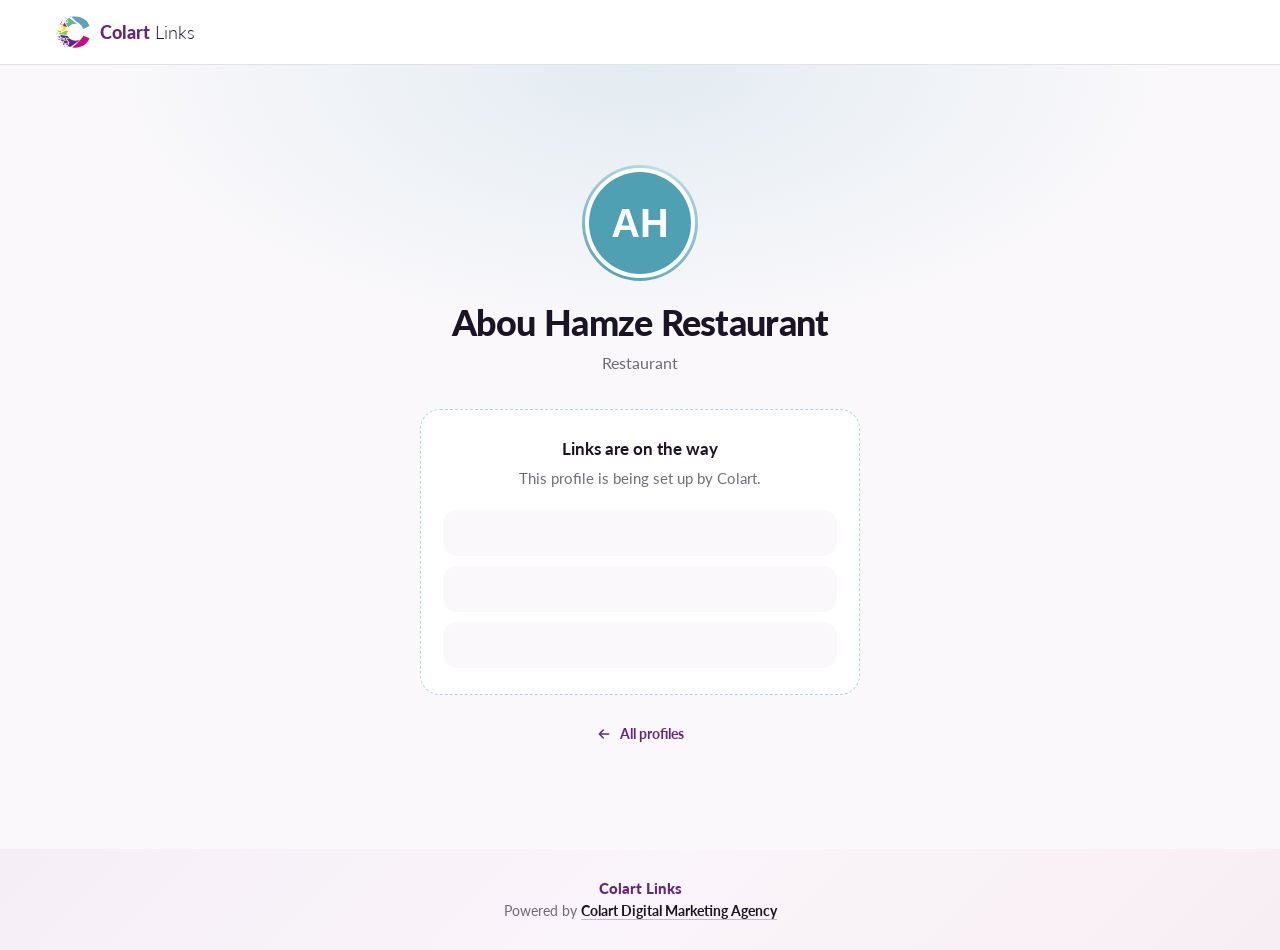
==== abouhamzerestaurant/index.html @ f3c53eca "Add files via upload" ====
<!DOCTYPE html>
<html lang="en">
<head>
  <meta charset="UTF-8">
  <meta name="viewport" content="width=device-width, initial-scale=1, viewport-fit=cover">
  <title>Abou Hamze Restaurant | Colart Links</title>
  <meta name="description" content="Abou Hamze Restaurant: Restaurant. All links in one place, powered by Colart.">
  <meta name="theme-color" content="#50a0b4">
  <link rel="canonical" href="https://links.colartdigitalmarketingagency.com/abouhamzerestaurant/">

  <meta property="og:type" content="profile">
  <meta property="og:title" content="Abou Hamze Restaurant | Colart Links">
  <meta property="og:description" content="Restaurant">
  <meta property="og:url" content="https://links.colartdigitalmarketingagency.com/abouhamzerestaurant/">

  <link rel="icon" href="assets/logo.svg" type="image/svg+xml">
  <link rel="preconnect" href="https://fonts.googleapis.com">
  <link rel="preconnect" href="https://fonts.gstatic.com" crossorigin>
  <link href="https://fonts.googleapis.com/css2?family=Lato:wght@300;400;700;900&display=swap" rel="stylesheet">
  <link rel="stylesheet" href="style.css">
</head>
<body>

  <header class="site-header">
    <div class="wrap">
      <a class="brand" href="../" aria-label="Colart Links home">
        <img src="../assets/colart-mark.svg" alt="" width="34" height="32">
        <span class="brand-name"><b>Colart</b> <span>Links</span></span>
      </a>
    </div>
  </header>

  <main class="profile">
    <div class="profile-card">
      <span class="avatar"><span><img src="assets/logo.svg" alt="Abou Hamze Restaurant logo" width="110" height="110"></span></span>
      <h1>Abou Hamze Restaurant</h1>
      <p class="category">Restaurant</p>

      <!-- Add links here when ready, then delete the .soon block:
      <ul class="links">
        <li><a href="https://instagram.com/..." target="_blank" rel="noopener">Instagram</a></li>
        <li><a href="https://wa.me/961..." target="_blank" rel="noopener">WhatsApp</a></li>
      </ul>
      -->
      <div class="soon">
        <p>Links are on the way</p>
        <p>This profile is being set up by Colart.</p>
        <div class="soon-bars" aria-hidden="true"><span></span><span></span><span></span></div>
      </div>

      <a class="back" href="../"><svg viewBox="0 0 24 24" fill="none" stroke="currentColor" stroke-width="2.2" stroke-linecap="round" stroke-linejoin="round" aria-hidden="true"><path d="M19 12H5M11 6l-6 6 6 6"/></svg>All profiles</a>
    </div>
  </main>

  <footer class="site-footer">
    <b>Colart Links</b>
    Powered by <a href="https://colartdigitalmarketingagency.com" target="_blank" rel="noopener">Colart Digital Marketing Agency</a>
  </footer>

</body>
</html>
---- abouhamzerestaurant/style.css ----
/* ===========================================
   COLART LINKS — Abou Hamze Restaurant
   links.colartdigitalmarketingagency.com/abouhamzerestaurant
   This profile's own stylesheet. Edit freely —
   it doesn't affect the directory or other profiles.
=========================================== */

:root {
  /* Profile accent — change to the client's brand color */
  --accent:     #50a0b4;
  --accent-ink: #ffffff;

  /* Colart brand */
  --purple:    #642878;
  --purple-dk: #4a1d59;
  --magenta:   #c81478;
  --ink:       #1a1424;
  --bg:        #ffffff;
  --bg-soft:   #faf8fb;
  --line:      rgba(26, 20, 36, .12);
  --muted:     rgba(26, 20, 36, .62);

  --font: 'Lato', 'Noto Kufi Arabic', system-ui, -apple-system, 'Segoe UI', sans-serif;
  --ease: cubic-bezier(.2, .7, .2, 1);
  --gutter: clamp(20px, 5vw, 36px);
}

*, *::before, *::after { margin: 0; padding: 0; box-sizing: border-box; }
html { -webkit-text-size-adjust: 100%; }
body {
  font-family: var(--font);
  line-height: 1.55;
  color: var(--ink);
  background: var(--bg-soft);
  -webkit-font-smoothing: antialiased;
  min-height: 100vh;
  display: flex;
  flex-direction: column;
}
a { color: inherit; text-decoration: none; }
img { display: block; max-width: 100%; }
:focus-visible { outline: 3px solid var(--magenta); outline-offset: 3px; border-radius: 6px; }

/* Header */
.site-header {
  position: sticky; top: 0; z-index: 20;
  background: rgba(255, 255, 255, .88);
  backdrop-filter: blur(14px); -webkit-backdrop-filter: blur(14px);
  border-bottom: 1px solid var(--line);
}
.site-header .wrap {
  max-width: 1240px; margin: 0 auto; padding: 0 var(--gutter);
  height: 64px; display: flex; align-items: center;
}
.brand { display: inline-flex; align-items: center; gap: 10px; }
.brand img { width: 34px; height: auto; }
.brand-name { font-size: 18px; line-height: 1; color: var(--purple); }
.brand-name b { font-weight: 900; }
.brand-name span { font-weight: 300; color: var(--ink); }

/* Profile */
.profile {
  flex: 1;
  display: grid;
  place-items: start center;
  padding: clamp(48px, 10vw, 100px) var(--gutter);
  background: radial-gradient(60% 50% at 50% 0%, color-mix(in srgb, var(--accent) 14%, transparent) 0%, transparent 70%);
}
.profile-card { width: 100%; max-width: 440px; text-align: center; }

.avatar {
  display: block;
  width: 116px; height: 116px;
  margin: 0 auto;
  border-radius: 50%;
  padding: 3px;
  background: conic-gradient(from 200deg, var(--accent), color-mix(in srgb, var(--accent) 35%, #fff), var(--accent));
}
.avatar span {
  width: 100%; height: 100%;
  border-radius: 50%;
  border: 4px solid #fff;
  background: #fff;
  display: grid; place-items: center;
  overflow: hidden;
}
.avatar img { width: 100%; height: 100%; object-fit: cover; }

.profile h1 {
  margin-top: 22px;
  font-size: clamp(28px, 6vw, 36px);
  font-weight: 900;
  letter-spacing: -.02em;
  line-height: 1.1;
}
.name-ar {
  display: block;
  margin-top: 6px;
  font-family: 'Noto Kufi Arabic', var(--font);
  font-weight: 700;
  font-size: 19px;
  color: var(--purple);
}
.category { margin-top: 8px; font-size: 16px; color: var(--muted); }

/* Links — add <li><a> items in index.html */
.links { list-style: none; margin-top: 34px; display: grid; gap: 12px; }
.links a {
  display: flex; align-items: center; justify-content: center;
  min-height: 56px; padding: 14px 20px;
  border-radius: 16px;
  background: #fff;
  border: 1px solid var(--line);
  font-weight: 700;
  transition: border-color .3s, transform .3s var(--ease), color .3s;
}
.links a:hover { border-color: var(--accent); color: var(--purple); transform: translateY(-2px); }

/* Placeholder (remove when links are added) */
.soon {
  margin-top: 34px;
  padding: 26px 22px;
  border-radius: 20px;
  border: 1.5px dashed color-mix(in srgb, var(--accent) 45%, transparent);
  background: #fff;
}
.soon p { font-size: 17px; font-weight: 700; }
.soon p + p { margin-top: 4px; font-size: 15px; font-weight: 400; color: var(--muted); }
.soon-bars { display: grid; gap: 10px; margin-top: 20px; }
.soon-bars span { height: 46px; border-radius: 14px; background: var(--bg-soft); }

.back {
  display: inline-flex; align-items: center; gap: 8px;
  margin-top: 28px;
  font-size: 14px; font-weight: 700;
  color: var(--purple);
}
.back svg { width: 16px; height: 16px; transition: transform .3s var(--ease); }
.back:hover { color: var(--magenta); }
.back:hover svg { transform: translateX(-4px); }

/* Footer */
.site-footer {
  background: linear-gradient(135deg, #f5eef7 0%, #faf5fa 50%, #f7eef3 100%);
  padding: 28px var(--gutter);
  text-align: center;
  font-size: 14px;
  color: var(--muted);
}
.site-footer b { display: block; color: var(--purple); font-weight: 900; font-size: 15px; }
.site-footer a { color: var(--ink); font-weight: 700; border-bottom: 1px solid rgba(100, 40, 120, .3); }
.site-footer a:hover { color: var(--magenta); border-color: var(--magenta); }

@media (prefers-reduced-motion: reduce) {
  *, *::before, *::after { transition: none !important; animation: none !important; }
}
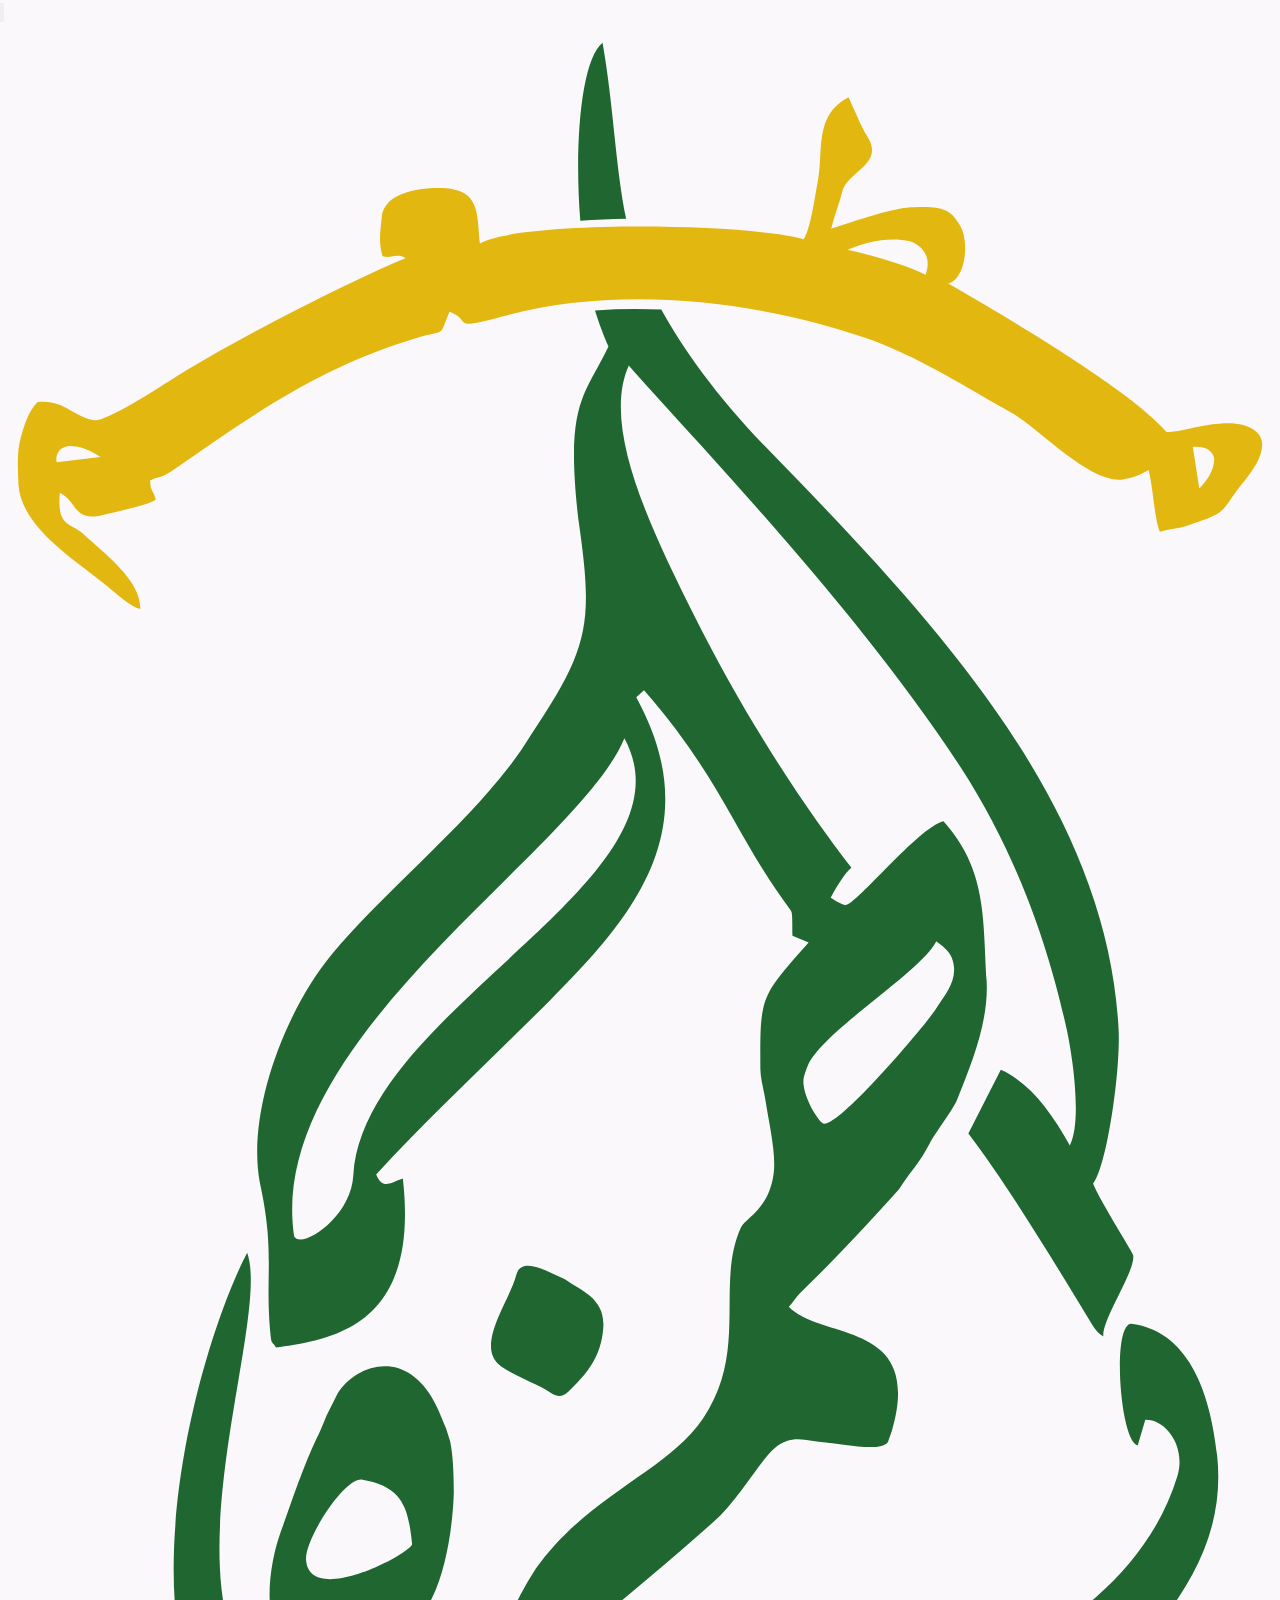
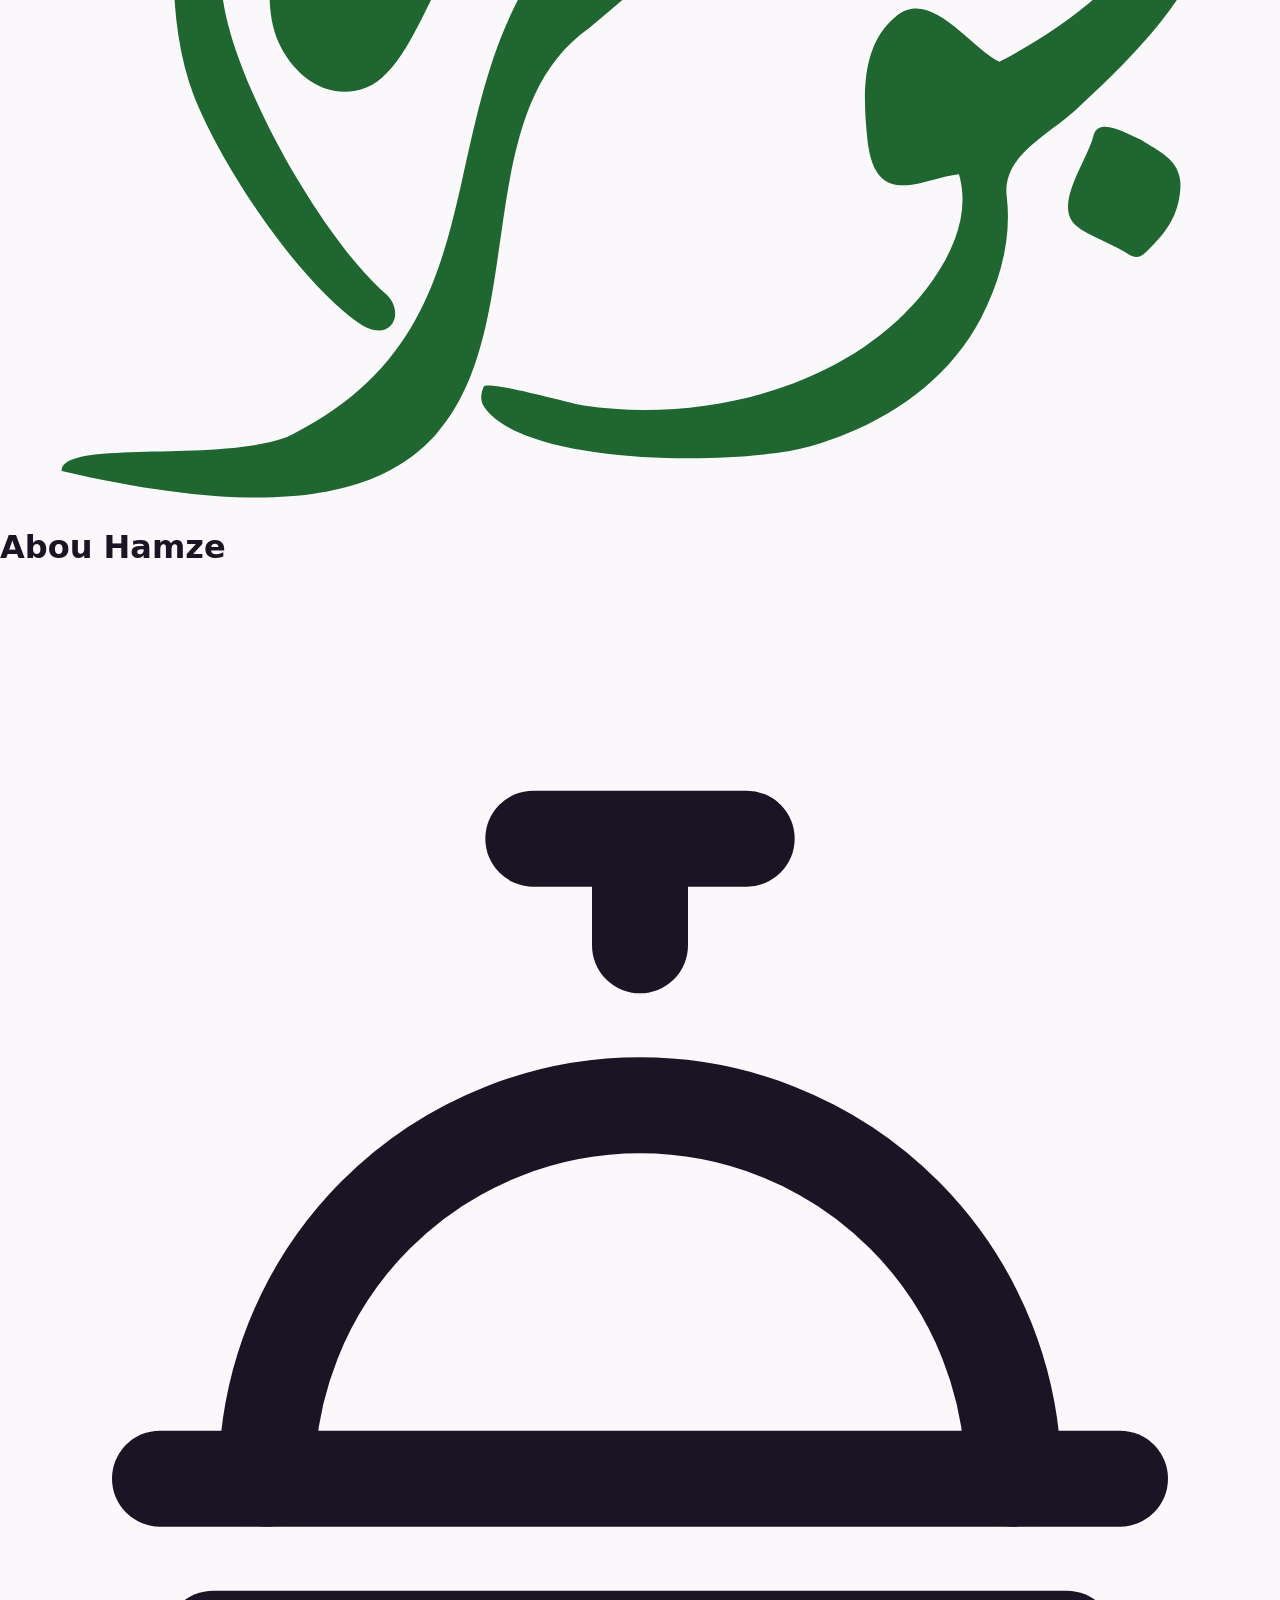
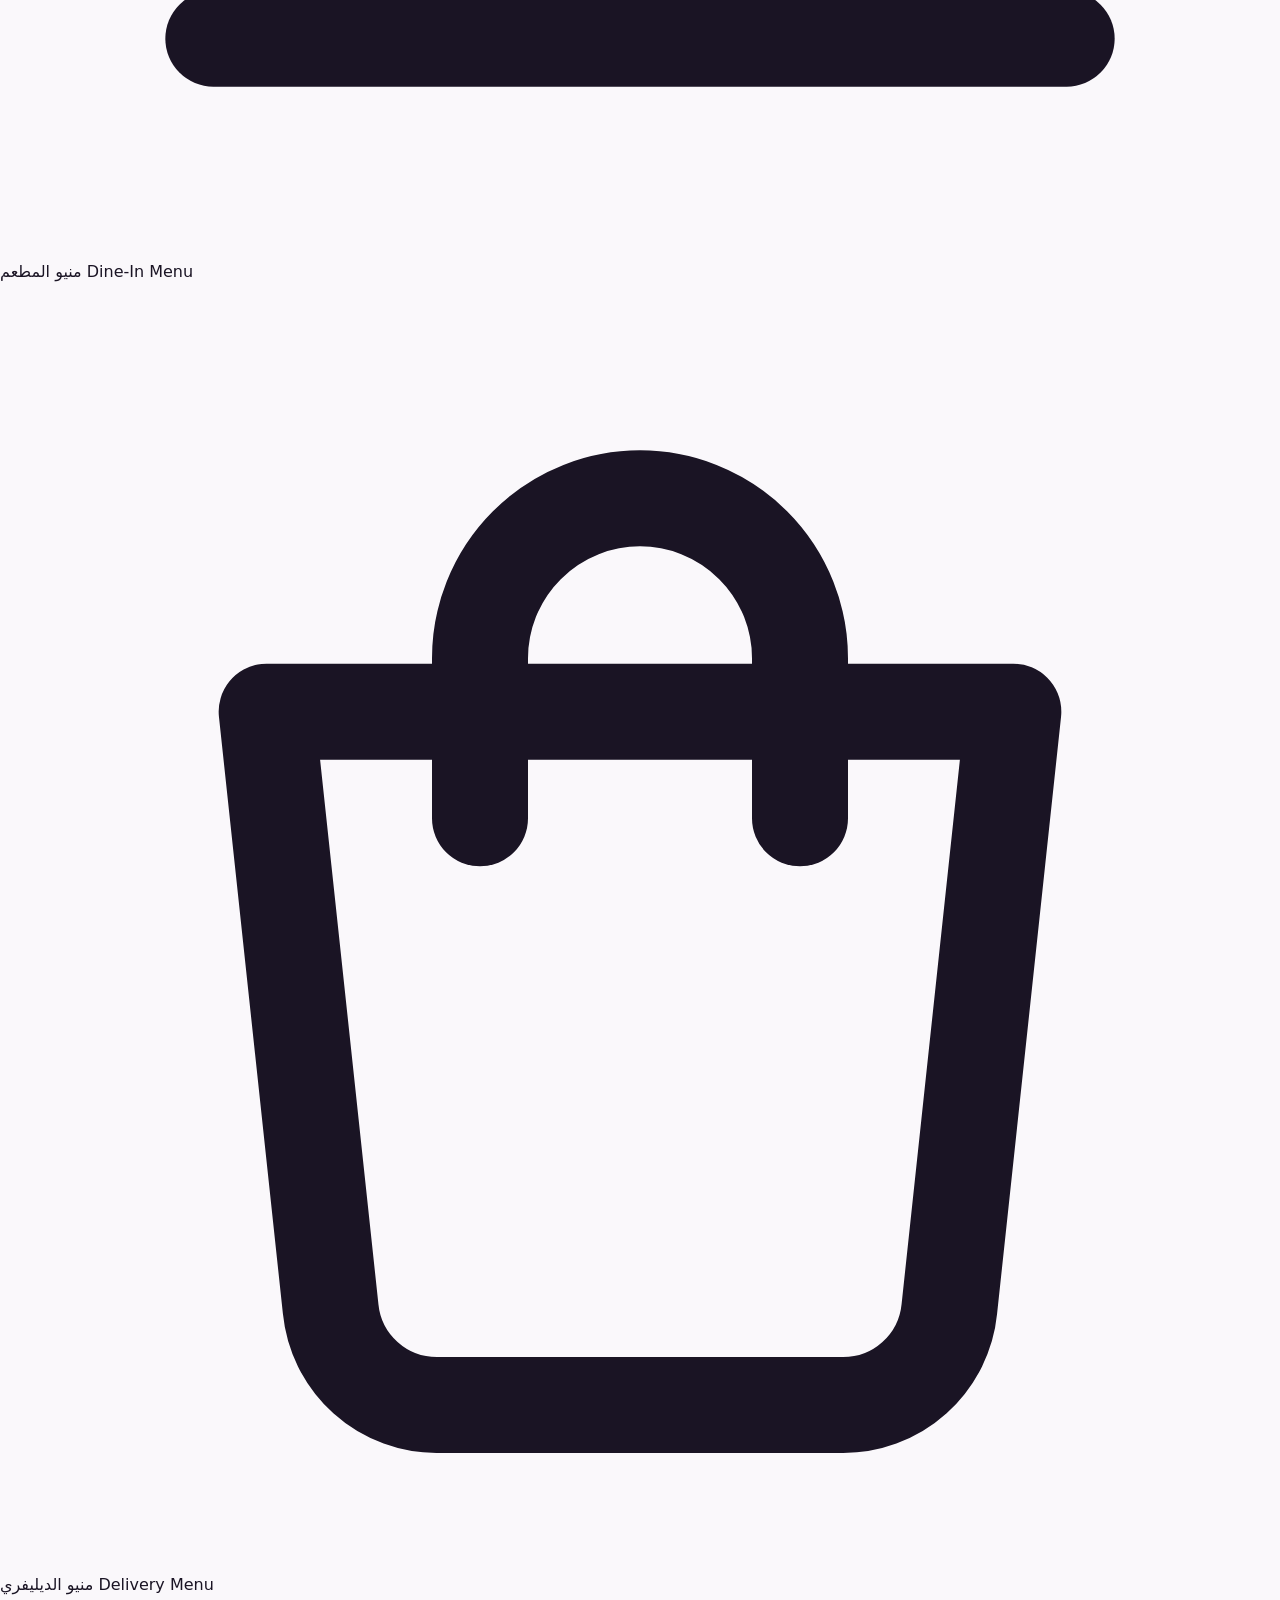
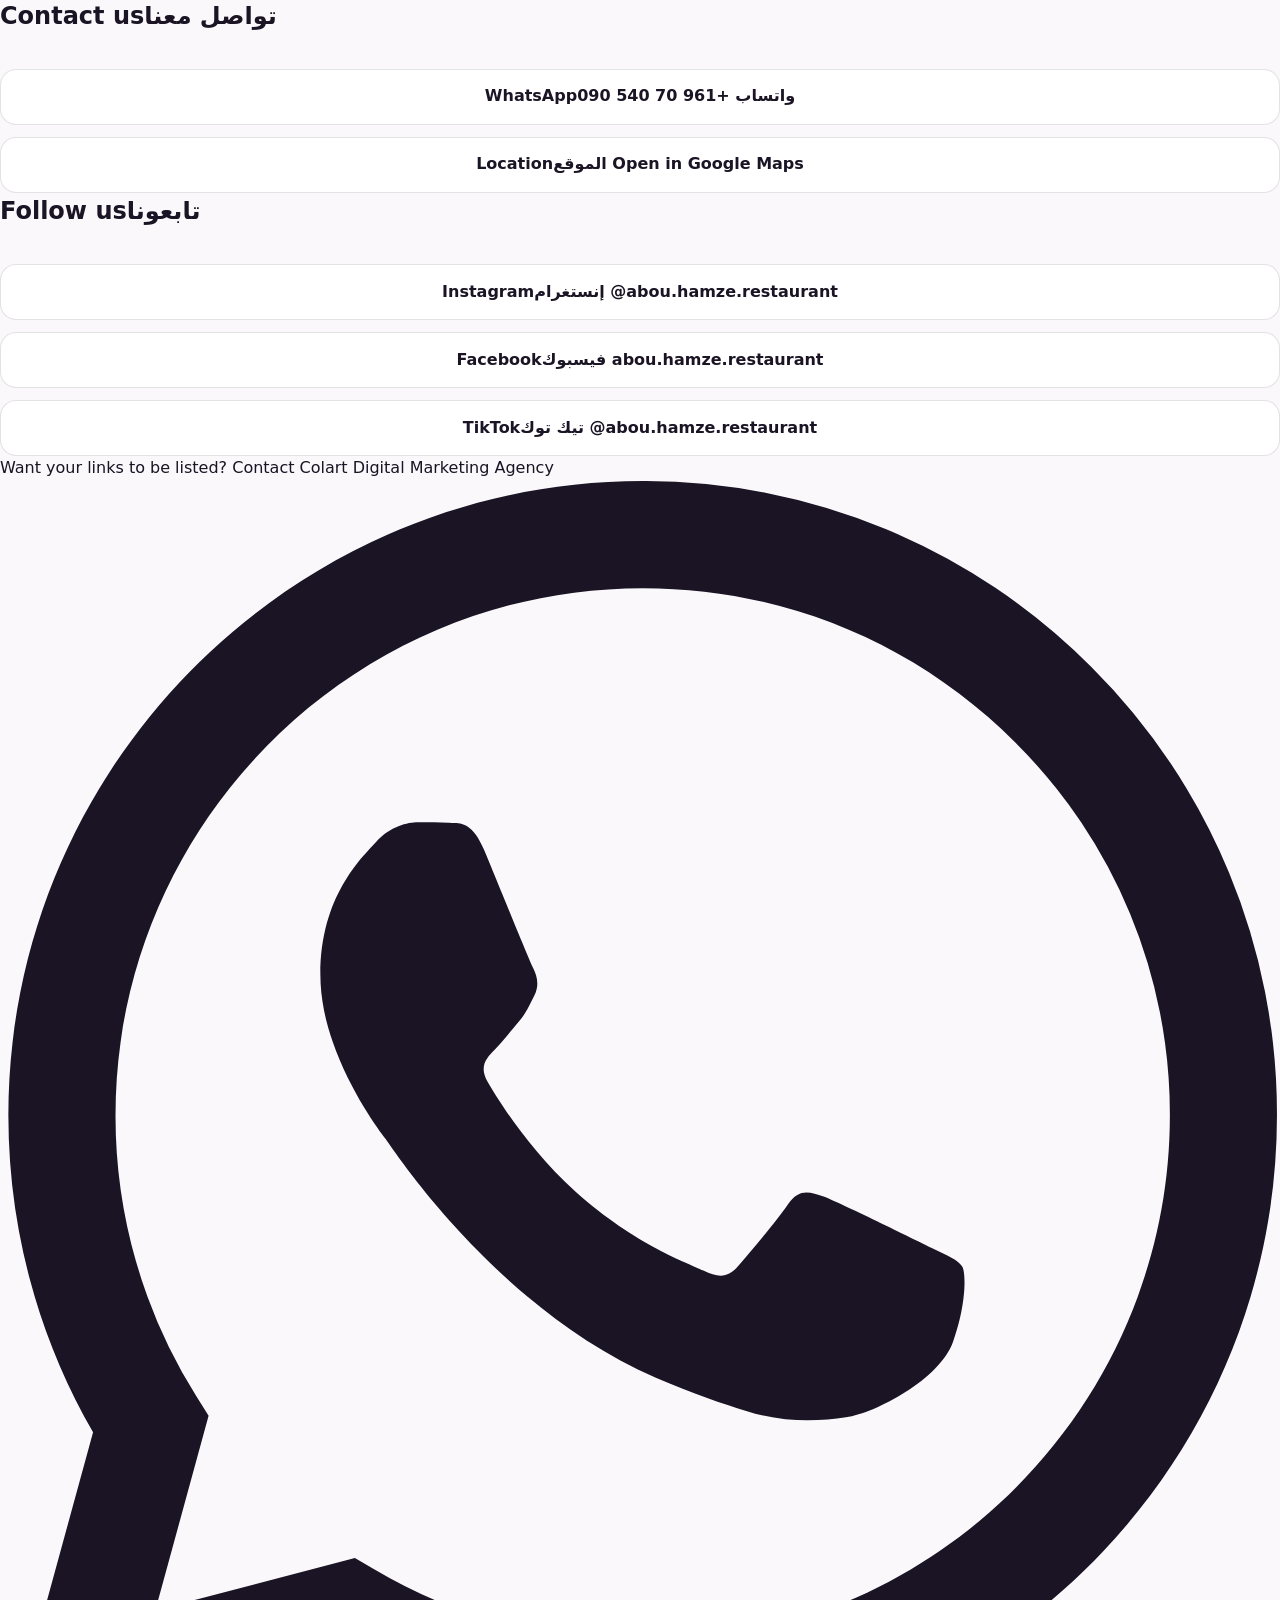
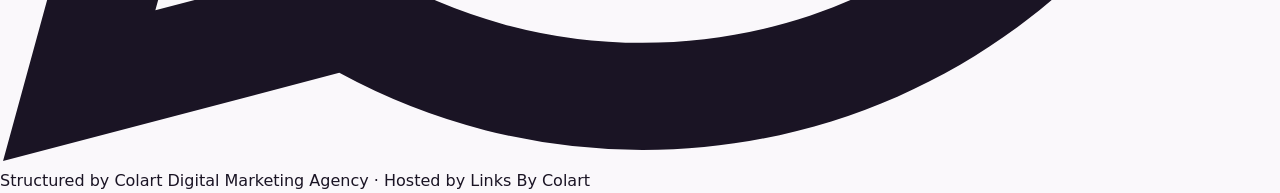
==== commit 0b4941d2: "Update restaurant details and layout in index.html" ====
--- a/abouhamzerestaurant/index.html
+++ b/abouhamzerestaurant/index.html
@@ -3,59 +3,139 @@
 <head>
   <meta charset="UTF-8">
   <meta name="viewport" content="width=device-width, initial-scale=1, viewport-fit=cover">
-  <title>Abou Hamze Restaurant | Colart Links</title>
-  <meta name="description" content="Abou Hamze Restaurant: Restaurant. All links in one place, powered by Colart.">
-  <meta name="theme-color" content="#50a0b4">
+  <title>Abou Hamze Restaurant | مطعم أبو حمزة | Colart Links</title>
+  <meta name="description" content="Abou Hamze Restaurant | مطعم أبو حمزة: dine-in menu, delivery menu, WhatsApp, location and socials in one link.">
+  <meta name="theme-color" content="#61131a">
   <link rel="canonical" href="https://links.colartdigitalmarketingagency.com/abouhamzerestaurant/">
 
   <meta property="og:type" content="profile">
-  <meta property="og:title" content="Abou Hamze Restaurant | Colart Links">
-  <meta property="og:description" content="Restaurant">
+  <meta property="og:site_name" content="Colart Links">
+  <meta property="og:title" content="Abou Hamze Restaurant | مطعم أبو حمزة">
+  <meta property="og:description" content="Dine-in and delivery menus, WhatsApp, location and socials.">
   <meta property="og:url" content="https://links.colartdigitalmarketingagency.com/abouhamzerestaurant/">
 
   <link rel="icon" href="assets/logo.svg" type="image/svg+xml">
+
   <link rel="preconnect" href="https://fonts.googleapis.com">
   <link rel="preconnect" href="https://fonts.gstatic.com" crossorigin>
-  <link href="https://fonts.googleapis.com/css2?family=Lato:wght@300;400;700;900&display=swap" rel="stylesheet">
+  <link href="https://fonts.googleapis.com/css2?family=Amiri:wght@700&family=Marcellus&family=Tajawal:wght@400;500;700&display=swap" rel="stylesheet">
   <link rel="stylesheet" href="style.css">
 </head>
 <body>
 
-  <header class="site-header">
-    <div class="wrap">
-      <a class="brand" href="../" aria-label="Colart Links home">
-        <img src="../assets/colart-mark.svg" alt="" width="34" height="32">
-        <span class="brand-name"><b>Colart</b> <span>Links</span></span>
+  <div class="topbar">
+    <button class="share" type="button" id="share" aria-label="Share this page"><svg viewBox="0 0 24 24" fill="none" stroke="currentColor" stroke-width="1.8" stroke-linecap="round" stroke-linejoin="round" aria-hidden="true"><path d="M12 3v13M7 8l5-5 5 5M5 14v5a2 2 0 0 0 2 2h10a2 2 0 0 0 2-2v-5"/></svg></button>
+  </div>
+
+  <main class="page">
+
+    <header class="hero">
+      <div class="mark" role="img" aria-label="مطعم أبو حمزة - Abou Hamze Restaurant">
+        <svg xmlns="http://www.w3.org/2000/svg" viewBox="466 128 1068 1744" aria-hidden="true">
+          <path class="script" fill="#1f6631" fill-rule="evenodd" d="M1378.297 1555.527c-2.328 9.41-9.383 21.98-14.707 34.516-6.488 15.285-10.418 30.531-.106 39.984 8.895 8.153 31.938 16.141 42.121 22.985 9.122 6.129 12.493 3.625 18.57-2.418 13.61-13.535 24.895-26.922 26.65-50.719 1.823-24.719-17.919-31.012-32.407-40.996l-15.488-7.047c-9.547-4.062-21.868-7.488-24.633 3.695m-589.57 132.586c-52.047-45.441-114.965-157.558-132.184-224.761-27.816-101.649 32.527-263.805 15.703-310.926-34.988 66.71-89.148 252.965-44.441 369.816 22.89 57.645 82.078 147.867 135.117 187.813 28.168 21.218 42.293-5.434 25.805-21.942m511.05-194.437c-23.765-11.34-56.925-61.508-85.644-38.465-29.883 23.98-28.051 65.91-24.567 101.633 6.047 61.992 44.871 34.316 76.532 30.758 8.472 28.394-1.547 59.425-21.7 88.187-27.73 39.578-69.148 68.227-116.136 86.094-55.14 20.969-117.965 27.094-175.364 18.617-12.804-1.89-78.308-20.848-83.265-15.934-2.29 5.383-3.453 11.73.367 17.207 35.336 50.665 216.977 48.977 272.938 32.52 60.261-17.727 113.148-52.531 141.632-106.895 17.008-32.46 25.504-68.093 21.438-100.992-4.238-34.332 33.554-50.312 58.828-73.695 66.742-61.977 126.164-124.262 116.68-211.563-5.965-54.953-25.23-103.93-71.82-109.558-16.208.922-9.18 98.937 5.566 101.594l6.347-21.434c16.891-.52 34.434 22.133 26.684 47.426-22.309 72.816-84.438 121.262-148.516 154.5m-489.898-98c-3.184-30.637-7.817-48.078-41.332-53.903-15.098-2.628-48.266 49.797-47.219 66.672 2.434 39.332 85.152-3.52 88.55-12.77m-.858-141.616c-20.95-15.176-50.079-3.942-61.95 16.941l-8.578 17.203c-1.773 4.29-5.652 14.149-7.972 18.438-11.165 23.086-21.11 53.394-29.832 77.39-10.258 28.215-14.532 65.852-2.278 93.305 12.48 27.98 41.606 50.324 73.25 37.836 25.496-10.063 43.223-52.09 54.89-75 11.891-23.352 17.395-61.285 18.09-87.91-.058-16.91-.773-30.918-2.913-42l-3.438-10.98c-7.082-17.356-12.762-33.274-29.27-45.223m438.266-361.532c-13.445 26.207-93.894 74.285-107.16 103.422-.676 1.492-3.055 8.203-3.52 10.5-2.136 10.496 8.422 31.563 15.618 37.727 9.965 8.535 88.32-84.637 94.476-94.84 6.672-11.063 16.051-20.79 15.363-34.574-.624-12.524-8.574-17.192-14.777-22.235M986.988 723.055c-39.324 94.968-300.27 250.914-275.566 415.773 6.418 10.914 47.371-15.726 49.367-50.894 7.832-138.7 290.2-246.735 226.2-364.88m1.433-433.491c-8.992-43.325-10.106-91.813-19.68-146.829-17.797 14.098-23.71 84.059-18.562 148.516 12.703-.8 25.59-1.45 38.242-1.687m-80.254 432.093C871.137 783.238 790.816 845.773 743.238 903c-39.734 47.79-71.125 132.059-60.57 190.246 13.328 61.117 3.965 77.102 9.144 128.637.7 6.906 1.508 4.558 4.454 9.59 50.613-6.743 119.746-19.95 105.843-141.098-10.832 3.723-16.695 9.566-22.242-3.355 49.711-53.434 94.547-94.68 145.172-145.391 69.11-69.18 128.633-140.781 75.813-245.035l-3.946-7.785 6.434-5.704c65.238 74.598 76.066 121.63 122.777 184.07 1.492 2.794.672 13.075 1.086 20.723l13.512 5.559c-40.762 46.02-40.55 44.379-40.285 105.738.242 9.371 3.054 17.64 4.484 27.41 2.2 15.094 8.758 42.34 6.695 59.02-3.804 30.762-23.722 37.617-27.496 45.926-21.265 46.785 6.59 103.012-31.386 158.894-30.641 45.082-95.141 63.145-139.606 125.477-90.121 139.96-29.816 304.469-207.625 390.898-57.27 21.692-189.215 1.375-188.008 28.297 500.16 116.469 281.848-258.957 440.14-369.652 35.321-29.805 68.622-57.074 103.54-88.36 21.012-18.457 37.973-50.078 50.848-61.46 14.656-12.957 27.933-5.86 43.03-4.985 11.907.856 46.61 8.703 51.954-.644.066-.114 3.02-8.602 3.098-8.875 27.175-93.18-59.008-75.27-85.93-103.676 2.824-2.848 6.266-8.281 9.441-11.527 30.157-29.06 53.72-54.833 82.485-86.508 9.144-14.317 17.32-22.04 25.582-38.16 4.472-8.727 20.46-29.532 23.21-37.352 12.188-30.48 26.216-64.941 24.317-98.68-3.02-53.789-.148-92.855-36.012-132.957-21.382 5.543-71.988 69.086-81.586 69.914-2.921.25-10.289-4.562-12.488-5.988 3.184-6.394 12.258-21.644 17.281-25.09-34.554-44.289-84.789-117.785-131.515-211.094-37.149-74.171-76.95-157.382-54.235-207.816 54.707 62.242 189.399 201.106 276.196 334.11 54.707 83.831 78.093 168.96 89.172 219.714 5.238 24.008 12.77 77.055 2.632 96.903-16.191-29.313-34.437-52.961-57.59-63.125l-12.867 25.144-14.21 27.91c33.011 43.223 71.503 107.367 104.136 160.832 3.305 4.84 5.52 6.516 8.485 8.567-1.493-14.149 27.757-55.86 24.804-68.172-.601-2.512-29.293-47.922-33.332-59.402 11.059-13.192 23.004-93.036 21.258-128.504-9.488-192.625-162.078-349.793-294.96-486.606-40.294-41.484-68.88-81.894-86.63-114.101-18.547-.774-37.054-.575-55.265.726 2.687 9.121 7.894 22.742 11.234 30.024-20.43 42.03-36.121 47.449-25.23 143.562 12.957 89.11 9.308 107.656-40.313 181.867m-11.356 449.207c-2.328 9.414-9.382 21.98-14.707 34.52-6.488 15.285-10.418 30.531-.105 39.984 8.895 8.153 31.938 16.137 42.121 22.985 9.121 6.128 12.492 3.625 18.57-2.422 13.61-13.532 24.895-26.922 26.649-50.715 1.824-24.719-17.918-31.016-32.406-40.996l-15.489-7.051c-9.547-4.059-21.867-7.484-24.633 3.695"/>
+          <path class="crown" fill="#e2b810" fill-rule="evenodd" d="M1148.523 257.371c-2.14 11.078-5.843 40.453-11.957 49.39-45.668-13.456-236.57-15.808-270.058 3.481-2.735-26.539.61-46.707-35.719-46.32-16.816.18-44.488 4.332-46.316 24.469-1.13 12.484-2.82 20.582.746 32.582 7.633 2.304 11.699-3.09 19.226 1.558-36.453 14.336-141.843 66.965-196.8 102.258-11.274 7.238-53.782 34.422-62.79 32.902-19.175-3.234-25.027-17.582-47.53-15.113-7.735 8.383-10.016 16.469-13.774 28.695-3.563 11.606-2.754 26.668-2.153 40.27 2.364 34.89 45.528 61.828 71.34 82.457 5.457 4.367 23.188 20.48 30.317 21.258.484-23.516-28.438-45.145-47.5-62.516-11.164-10.168-22.114-5.36-19.625-34.426 15.511 8.028 10.875 24.332 36.101 18.454 11.133-2.594 37.211-8.215 43.922-12.704-1.629-7.27-4.695-7.308-4.676-16.105 6.149-3.047 9.145-1.895 17.48-7.387 67.606-46.957 123.016-86.863 205.427-111.62 24.343-7.313 17.464.663 26.89-21.716 19.832 7.356-.812 16.446 44.703 3.844 88.422-24.488 201.774-16.46 302.114 17.945 43.968 15.078 87.984 43.61 122.027 62.575 21.543 11.257 64.96 59.449 93.008 55.546 6.879-.953 13.047-2.945 21.46-7.793 3.9 15.75 4.704 39.965 9.36 51.485 6.406-2.25 14.941-2.516 22.063-4.852 38.433-12.605 26.476-11.133 49.336-38.617 8.285-9.965 21.289-29.586 8.832-40.137-19.266-16.316-61.48 1.72-74.696.348-32.918-39.977-182.199-123.887-182.199-123.898 14.574-3.32 17.906-34.582 10.207-47.977-6.309-10.973-11.371-14.73-24.957-15.613-5.437-.356-14.125-.07-19.633.316-14.25 1-48.32 12.617-63.18 17.578 2.32-9.816 6.5-20.117 9.282-31.031 4.394-17.27 35.906-22.59 20.664-46.262-4.945-7.683-14.742-31.367-15.485-32.343-28.89 14.578-20.828 45.062-25.457 69.02M513.215 492.89c-1.05-6.489 1.832-12.325 9.992-13.649 10.309-.058 19.012 3.942 26.574 9.188Zm948.078-12.778c8.57-.925 16.219 1.852 17.848 9.567-.07 9.726-5.473 17.898-12.489 24.976Zm-223.027-143.781c4.218-11.219 1.18-22.684-12.926-27.996-18.402-3.824-36.754.496-52.156 7.137 25.836 6.039 48.257 12.82 65.082 20.859"/>
+        </svg>
+      </div>
+      <h1 class="name-en">Abou Hamze</h1>
+    </header>
+
+    <div class="menus">
+      <a class="menu menu--dine" href="https://menus.colartdigitalmarketingagency.com/abouhamzerestaurant/" target="_blank" rel="noopener">
+        <span class="menu__icon"><svg viewBox="0 0 24 24" fill="none" stroke="currentColor" stroke-width="1.8" stroke-linecap="round" stroke-linejoin="round" aria-hidden="true"><path d="M3 17h18"/><path d="M5 17a7 7 0 0 1 14 0"/><path d="M12 7V5M10 5h4"/><path d="M4 20h16"/></svg></span>
+        <span class="menu__ar" lang="ar" dir="rtl">منيو المطعم</span>
+        <span class="menu__en">Dine-In Menu</span>
+      </a>
+      <a class="menu menu--delivery" href="https://menus.colartdigitalmarketingagency.com/abouhamzedelivery/" target="_blank" rel="noopener">
+        <span class="menu__icon"><svg viewBox="0 0 24 24" fill="none" stroke="currentColor" stroke-width="1.8" stroke-linecap="round" stroke-linejoin="round" aria-hidden="true"><path d="M5 8h14l-1.2 11.2a2 2 0 0 1-2 1.8H8.2a2 2 0 0 1-2-1.8z"/><path d="M9 10V7a3 3 0 0 1 6 0v3"/></svg></span>
+        <span class="menu__ar" lang="ar" dir="rtl">منيو الديليفري</span>
+        <span class="menu__en">Delivery Menu</span>
       </a>
     </div>
-  </header>
 
-  <main class="profile">
-    <div class="profile-card">
-      <span class="avatar"><span><img src="assets/logo.svg" alt="Abou Hamze Restaurant logo" width="110" height="110"></span></span>
-      <h1>Abou Hamze Restaurant</h1>
-      <p class="category">Restaurant</p>
+    <h2 class="label"><span class="label__en">Contact us</span><span class="label__ar" lang="ar">تواصل معنا</span></h2>
+    <ul class="links links--contact">
+      <li>
+        <a class="link link--wa" href="https://wa.me/96170540090" target="_blank" rel="noopener">
+          <span class="link__icon"><svg viewBox="0 0 24 24" fill="currentColor" aria-hidden="true"><path d="M17.472 14.382c-.297-.149-1.758-.867-2.03-.967-.273-.099-.471-.148-.67.15-.197.297-.767.966-.94 1.164-.173.199-.347.223-.644.075-.297-.15-1.255-.463-2.39-1.475-.883-.788-1.48-1.761-1.653-2.059-.173-.297-.018-.458.13-.606.134-.133.298-.347.446-.52.149-.174.198-.298.298-.497.099-.198.05-.371-.025-.52-.075-.149-.669-1.612-.916-2.207-.242-.579-.487-.5-.669-.51-.173-.008-.371-.01-.57-.01-.198 0-.52.074-.792.372-.272.297-1.04 1.016-1.04 2.479 0 1.462 1.065 2.875 1.213 3.074.149.198 2.096 3.2 5.077 4.487.709.306 1.262.489 1.694.625.712.227 1.36.195 1.871.118.571-.085 1.758-.719 2.006-1.413.248-.694.248-1.289.173-1.413-.074-.124-.272-.198-.57-.347m-5.421 7.403h-.004a9.87 9.87 0 01-5.031-1.378l-.361-.214-3.741.982.998-3.648-.235-.374a9.86 9.86 0 01-1.51-5.26c.001-5.45 4.436-9.884 9.888-9.884 2.64 0 5.122 1.03 6.988 2.898a9.825 9.825 0 012.893 6.994c-.003 5.45-4.437 9.884-9.885 9.884m8.413-18.297A11.815 11.815 0 0012.05 0C5.495 0 .16 5.335.157 11.892c0 2.096.547 4.142 1.588 5.945L.057 24l6.305-1.654a11.882 11.882 0 005.683 1.448h.005c6.554 0 11.89-5.335 11.893-11.893a11.821 11.821 0 00-3.48-8.413Z"/></svg></span>
+          <span class="link__text">
+            <span class="link__title"><span class="link__en">WhatsApp</span><span class="link__ar" lang="ar">واتساب</span></span>
+            <span class="link__sub">+961 70 540 090</span>
+          </span>
+          <span class="link__go" aria-hidden="true"><svg viewBox="0 0 24 24" fill="none" stroke="currentColor" stroke-width="2" stroke-linecap="round" stroke-linejoin="round" aria-hidden="true"><path d="M9 6l6 6-6 6"/></svg></span>
+        </a>
+      </li>
+      <li>
+        <a class="link link--map" href="https://maps.app.goo.gl/Hn3PHkhnJTmziptc7" target="_blank" rel="noopener">
+          <span class="link__icon"><svg viewBox="0 0 24 24" fill="none" stroke="currentColor" stroke-width="1.8" stroke-linecap="round" stroke-linejoin="round" aria-hidden="true"><path d="M12 21s-7-6.2-7-11.5A7 7 0 0 1 19 9.5C19 14.8 12 21 12 21z"/><circle cx="12" cy="9.5" r="2.5"/></svg></span>
+          <span class="link__text">
+            <span class="link__title"><span class="link__en">Location</span><span class="link__ar" lang="ar">الموقع</span></span>
+            <span class="link__sub">Open in Google Maps</span>
+          </span>
+          <span class="link__go" aria-hidden="true"><svg viewBox="0 0 24 24" fill="none" stroke="currentColor" stroke-width="2" stroke-linecap="round" stroke-linejoin="round" aria-hidden="true"><path d="M9 6l6 6-6 6"/></svg></span>
+        </a>
+      </li>
+    </ul>
 
-      <!-- Add links here when ready, then delete the .soon block:
-      <ul class="links">
-        <li><a href="https://instagram.com/..." target="_blank" rel="noopener">Instagram</a></li>
-        <li><a href="https://wa.me/961..." target="_blank" rel="noopener">WhatsApp</a></li>
-      </ul>
-      -->
-      <div class="soon">
-        <p>Links are on the way</p>
-        <p>This profile is being set up by Colart.</p>
-        <div class="soon-bars" aria-hidden="true"><span></span><span></span><span></span></div>
-      </div>
+    <h2 class="label"><span class="label__en">Follow us</span><span class="label__ar" lang="ar">تابعونا</span></h2>
+    <ul class="links links--follow">
+      <li>
+        <a class="link link--ig" href="https://www.instagram.com/abou.hamze.restaurant" target="_blank" rel="noopener">
+          <span class="link__icon"><svg viewBox="0 0 24 24" fill="currentColor" aria-hidden="true"><path d="M7.0301.084c-1.2768.0602-2.1487.264-2.911.5634-.7888.3075-1.4575.72-2.1228 1.3877-.6652.6677-1.075 1.3368-1.3802 2.127-.2954.7638-.4956 1.6365-.552 2.914-.0564 1.2775-.0689 1.6882-.0626 4.947.0062 3.2586.0206 3.6671.0825 4.9473.061 1.2765.264 2.1482.5635 2.9107.308.7889.72 1.4573 1.388 2.1228.6679.6655 1.3365 1.0743 2.1285 1.38.7632.295 1.6361.4961 2.9134.552 1.2773.056 1.6884.069 4.9462.0627 3.2578-.0062 3.668-.0207 4.9478-.0814 1.28-.0607 2.147-.2652 2.9098-.5633.7889-.3086 1.4578-.72 2.1228-1.3881.665-.6682 1.0745-1.3378 1.3795-2.1284.2957-.7632.4966-1.636.552-2.9124.056-1.2809.0692-1.6898.063-4.948-.0063-3.2583-.021-3.6668-.0817-4.9465-.0607-1.2797-.264-2.1487-.5633-2.9117-.3084-.7889-.72-1.4568-1.3876-2.1228C21.2982 1.33 20.628.9208 19.8378.6165 19.074.321 18.2017.1197 16.9244.0645 15.6471.0093 15.236-.005 11.977.0014 8.718.0076 8.31.0215 7.0301.0839m.1402 21.6932c-1.17-.0509-1.8053-.2453-2.2287-.408-.5606-.216-.96-.4771-1.3819-.895-.422-.4178-.6811-.8186-.9-1.378-.1644-.4234-.3624-1.058-.4171-2.228-.0595-1.2645-.072-1.6442-.079-4.848-.007-3.2037.0053-3.583.0607-4.848.05-1.169.2456-1.805.408-2.2282.216-.5613.4762-.96.895-1.3816.4188-.4217.8184-.6814 1.3783-.9003.423-.1651 1.0575-.3614 2.227-.4171 1.2655-.06 1.6447-.072 4.848-.079 3.2033-.007 3.5835.005 4.8495.0608 1.169.0508 1.8053.2445 2.228.408.5608.216.96.4754 1.3816.895.4217.4194.6816.8176.9005 1.3787.1653.4217.3617 1.056.4169 2.2263.0602 1.2655.0739 1.645.0796 4.848.0058 3.203-.0055 3.5834-.061 4.848-.051 1.17-.245 1.8055-.408 2.2294-.216.5604-.4763.96-.8954 1.3814-.419.4215-.8181.6811-1.3783.9-.4224.1649-1.0577.3617-2.2262.4174-1.2656.0595-1.6448.072-4.8493.079-3.2045.007-3.5825-.006-4.848-.0608M16.953 5.5864A1.44 1.44 0 1 0 18.39 4.144a1.44 1.44 0 0 0-1.437 1.4424M5.8385 12.012c.0067 3.4032 2.7706 6.1557 6.173 6.1493 3.4026-.0065 6.157-2.7701 6.1506-6.1733-.0065-3.4032-2.771-6.1565-6.174-6.1498-3.403.0067-6.156 2.771-6.1496 6.1738M8 12.0077a4 4 0 1 1 4.008 3.9921A3.9996 3.9996 0 0 1 8 12.0077"/></svg></span>
+          <span class="link__text">
+            <span class="link__title"><span class="link__en">Instagram</span><span class="link__ar" lang="ar">إنستغرام</span></span>
+            <span class="link__sub">@abou.hamze.restaurant</span>
+          </span>
+          <span class="link__go" aria-hidden="true"><svg viewBox="0 0 24 24" fill="none" stroke="currentColor" stroke-width="2" stroke-linecap="round" stroke-linejoin="round" aria-hidden="true"><path d="M9 6l6 6-6 6"/></svg></span>
+        </a>
+      </li>
+      <li>
+        <a class="link link--fb" href="https://www.facebook.com/abou.hamze.restaurant" target="_blank" rel="noopener">
+          <span class="link__icon"><svg viewBox="0 0 24 24" fill="currentColor" aria-hidden="true"><path d="M9.101 23.691v-7.98H6.627v-3.667h2.474v-1.58c0-4.085 1.848-5.978 5.858-5.978.401 0 .955.042 1.468.103a8.68 8.68 0 0 1 1.141.195v3.325a8.623 8.623 0 0 0-.653-.036 26.805 26.805 0 0 0-.733-.009c-.707 0-1.259.096-1.675.309a1.686 1.686 0 0 0-.679.622c-.258.42-.374.995-.374 1.752v1.297h3.919l-.386 2.103-.287 1.564h-3.246v8.245C19.396 23.238 24 18.179 24 12.044c0-6.627-5.373-12-12-12s-12 5.373-12 12c0 5.628 3.874 10.35 9.101 11.647Z"/></svg></span>
+          <span class="link__text">
+            <span class="link__title"><span class="link__en">Facebook</span><span class="link__ar" lang="ar">فيسبوك</span></span>
+            <span class="link__sub">abou.hamze.restaurant</span>
+          </span>
+          <span class="link__go" aria-hidden="true"><svg viewBox="0 0 24 24" fill="none" stroke="currentColor" stroke-width="2" stroke-linecap="round" stroke-linejoin="round" aria-hidden="true"><path d="M9 6l6 6-6 6"/></svg></span>
+        </a>
+      </li>
+      <li>
+        <a class="link link--tt" href="https://www.tiktok.com/@abou.hamze.restaurant" target="_blank" rel="noopener">
+          <span class="link__icon"><svg viewBox="0 0 24 24" fill="currentColor" aria-hidden="true"><path d="M12.525.02c1.31-.02 2.61-.01 3.91-.02.08 1.53.63 3.09 1.75 4.17 1.12 1.11 2.7 1.62 4.24 1.79v4.03c-1.44-.05-2.89-.35-4.2-.97-.57-.26-1.1-.59-1.62-.93-.01 2.92.01 5.84-.02 8.75-.08 1.4-.54 2.79-1.35 3.94-1.31 1.92-3.58 3.17-5.91 3.21-1.43.08-2.86-.31-4.08-1.03-2.02-1.19-3.44-3.37-3.65-5.71-.02-.5-.03-1-.01-1.49.18-1.9 1.12-3.72 2.58-4.96 1.66-1.44 3.98-2.13 6.15-1.72.02 1.48-.04 2.96-.04 4.44-.99-.32-2.15-.23-3.02.37-.63.41-1.11 1.04-1.36 1.75-.21.51-.15 1.07-.14 1.61.24 1.64 1.82 3.02 3.5 2.87 1.12-.01 2.19-.66 2.77-1.61.19-.33.4-.67.41-1.06.1-1.79.06-3.57.07-5.36.01-4.03-.01-8.05.02-12.07z"/></svg></span>
+          <span class="link__text">
+            <span class="link__title"><span class="link__en">TikTok</span><span class="link__ar" lang="ar">تيك توك</span></span>
+            <span class="link__sub">@abou.hamze.restaurant</span>
+          </span>
+          <span class="link__go" aria-hidden="true"><svg viewBox="0 0 24 24" fill="none" stroke="currentColor" stroke-width="2" stroke-linecap="round" stroke-linejoin="round" aria-hidden="true"><path d="M9 6l6 6-6 6"/></svg></span>
+        </a>
+      </li>
+    </ul>
 
-      <a class="back" href="../"><svg viewBox="0 0 24 24" fill="none" stroke="currentColor" stroke-width="2.2" stroke-linecap="round" stroke-linejoin="round" aria-hidden="true"><path d="M19 12H5M11 6l-6 6 6 6"/></svg>All profiles</a>
-    </div>
+    <a class="listed" href="https://wa.me/96170649423" target="_blank" rel="noopener">
+      <span>
+        <span class="listed__q">Want your links to be listed?</span>
+        <span class="listed__a">Contact Colart Digital Marketing Agency</span>
+      </span>
+      <span class="listed__icon" aria-hidden="true"><svg viewBox="0 0 24 24" fill="currentColor" aria-hidden="true"><path d="M17.472 14.382c-.297-.149-1.758-.867-2.03-.967-.273-.099-.471-.148-.67.15-.197.297-.767.966-.94 1.164-.173.199-.347.223-.644.075-.297-.15-1.255-.463-2.39-1.475-.883-.788-1.48-1.761-1.653-2.059-.173-.297-.018-.458.13-.606.134-.133.298-.347.446-.52.149-.174.198-.298.298-.497.099-.198.05-.371-.025-.52-.075-.149-.669-1.612-.916-2.207-.242-.579-.487-.5-.669-.51-.173-.008-.371-.01-.57-.01-.198 0-.52.074-.792.372-.272.297-1.04 1.016-1.04 2.479 0 1.462 1.065 2.875 1.213 3.074.149.198 2.096 3.2 5.077 4.487.709.306 1.262.489 1.694.625.712.227 1.36.195 1.871.118.571-.085 1.758-.719 2.006-1.413.248-.694.248-1.289.173-1.413-.074-.124-.272-.198-.57-.347m-5.421 7.403h-.004a9.87 9.87 0 01-5.031-1.378l-.361-.214-3.741.982.998-3.648-.235-.374a9.86 9.86 0 01-1.51-5.26c.001-5.45 4.436-9.884 9.888-9.884 2.64 0 5.122 1.03 6.988 2.898a9.825 9.825 0 012.893 6.994c-.003 5.45-4.437 9.884-9.885 9.884m8.413-18.297A11.815 11.815 0 0012.05 0C5.495 0 .16 5.335.157 11.892c0 2.096.547 4.142 1.588 5.945L.057 24l6.305-1.654a11.882 11.882 0 005.683 1.448h.005c6.554 0 11.89-5.335 11.893-11.893a11.821 11.821 0 00-3.48-8.413Z"/></svg></span>
+    </a>
+
   </main>
 
-  <footer class="site-footer">
-    <b>Colart Links</b>
-    Powered by <a href="https://colartdigitalmarketingagency.com" target="_blank" rel="noopener">Colart Digital Marketing Agency</a>
+  <footer class="footer">
+    <div class="footer__credits">
+      <span class="footer__credit">
+        <span class="footer__label">Structured by</span>
+        <a href="https://colartdigitalmarketingagency.com" target="_blank" rel="noopener">Colart Digital Marketing Agency</a>
+      </span>
+      <span class="footer__sep" aria-hidden="true">·</span>
+      <span class="footer__credit">
+        <span class="footer__label">Hosted by</span>
+        <a href="../">Links By Colart</a>
+      </span>
+    </div>
   </footer>
 
+  <div class="toast" id="toast" role="status" aria-live="polite"></div>
+
+  <script src="script.js"></script>
 </body>
 </html>
